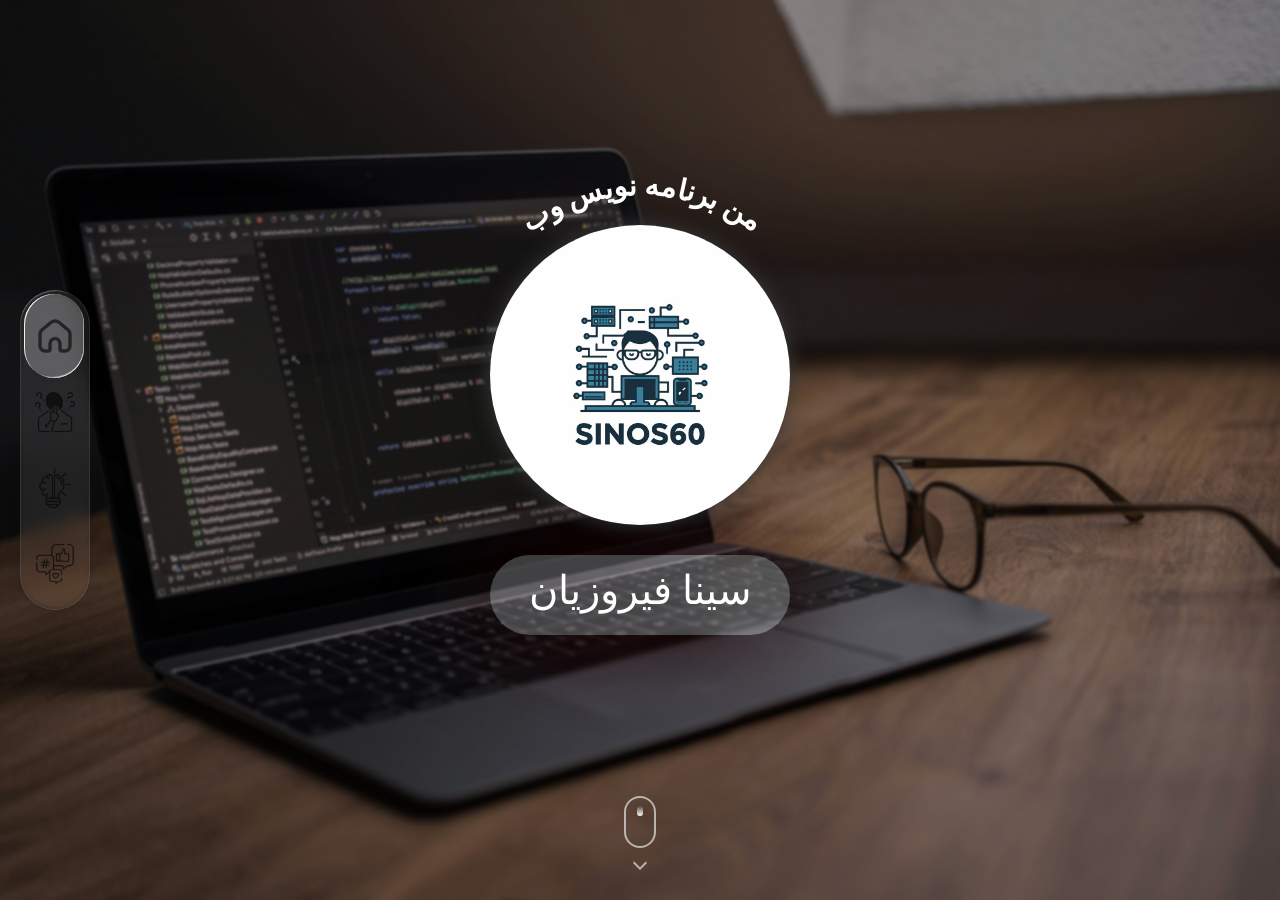
==== full/index.html @ 24db86f6 "add landing page" ====
<!DOCTYPE html>
<html lang="en">

<head>
    <meta charset="UTF-8">
    <meta name="viewport" content="width=device-width, initial-scale=1.0">
    <title>سینا فیروزیان | رزومه</title>
    <meta name="description"
        content="رزومه رسمی سینا فیروزیان؛ معرفی سوابق کاری، مهارت‌ها، پروژه‌ها و راه‌های ارتباطی.">
    <link rel="icon" href="/img/Sinos60!(2).jpg" type="image/png">
    <link href="https://cdn.jsdelivr.net/npm/bootstrap@5.3.8/dist/css/bootstrap.min.css" rel="stylesheet"
        integrity="sha384-sRIl4kxILFvY47J16cr9ZwB07vP4J8+LH7qKQnuqkuIAvNWLzeN8tE5YBujZqJLB" crossorigin="anonymous">
    <link rel="stylesheet" href="https://fonts.cdnfonts.com/css/iranian-sans">
    <link rel="stylesheet" href="/css/navigations.css">
    <link rel="stylesheet" href="/css/stage-1.css">
    <link rel="stylesheet" href="/css/stage-2.css">
    <link rel="stylesheet" href="/css/stage-3.css">
    <link rel="stylesheet" href="/css/stage-4.css">
    <style>
        body {
            font-family: 'Iranian Sans';
            font-style: normal;
            font-weight: 800;
            src: local('Iranian Sans'), url('https://fonts.cdnfonts.com/s/19710/irsans.woff') format('woff');
        }


        .stage {
            position: fixed;
            inset: 0;
            opacity: 0;
            transform: scale(1.2);
            pointer-events: none;
            z-index: 0;
        }

        .stage.active {
            opacity: 1;
            transform: scale(1);
            pointer-events: auto;
        }

        .stage {
            will-change: opacity, transform;

            transition: opacity .4s ease-in-out, transform .6s ease-in-out;
        }

        .link-socials {
            color: rgb(0, 0, 0);
            text-decoration: none;
        }
    </style>
</head>

<body>
    <fieldset class="switcher">
        <label class="switcher__option">
            <input class="switcher__input" type="radio" name="theme" c-option="1" checked />
            <img class="icon-style" src="img/icon/home.png" alt="">
        </label>
        <label class="switcher__option">
            <input class="switcher__input" type="radio" name="theme" c-option="2" />
            <img class="icon-style" src="img/icon/aboutMeLogo.png" alt="">
        </label>
        <label class="switcher__option">
            <input class="switcher__input" type="radio" name="theme" c-option="3" />
            <img class="icon-style" src="img/icon/skill.png" alt="">
        </label>
        <label class="switcher__option">
            <input class="switcher__input" type="radio" name="theme" c-option="4" />
            <img class="icon-style" src="img/icon/social.png" alt="">
        </label>
    </fieldset>
    <!-- محتوای سکشن 1 -->
    <section class="stage stage-1 active header">
        <div class="head-glasses">
            <svg class="caption-svg" viewBox="0 0 350 200" preserveAspectRatio="xMidYMid meet">
                <path id="text-curve" d="M 0 160 A 160 160 0 0 1 300 160" fill="transparent" />
                <text font-size="25" fill="#333">
                    <textPath id="typing-text" href="#text-curve" startOffset="50%" text-anchor="middle">
                    </textPath>
                </text>
            </svg>
            <img src="img/Sinos60!.jpg" alt="" loading="lazy">
            <div class="caption">
                <div class="name glass-caption">
                    <h1>سینا فیروزیان</h1>
                </div>
            </div>
            <!-- دسکتاپ -->
            <div class="scroll-hint desktop">
                <div class="mouse">
                    <div class="wheel"></div>
                </div>
                <div class="arrow"></div>
            </div>

            <!-- موبایل -->
            <div class="scroll-hint mobile">
                <div class="scroll-hand"></div>
            </div>
        </div>
    </section>
    <!-- محتوای سکشن 2 -->
    <section id="about" class="stage stage-2 about">
        <video class="bg-video" loop muted playsinline>
            <source src="/img/stage-2/stage-2.webm" type="video/webm">
        </video>
        <div class="stage-2-content">
            <h3>پیام را بکشید و جابه‌جا کنید</h3>
            <div id="chatBody"></div>
        </div>
    </section>
    <!-- محتوای سکشن 3 -->
    <section id="stage-3" class="stage stage-3">
        <div class="layout">
            <!-- ستون چپ: مهارت‌ها -->
            <aside class="skills-area">
                <section class="skills">
                    <h3 class="mb-5  head-skill text-center">Qualifications</h3>
                    <div class="skill" data-percent="100">
                        <div class="skill-box">
                            <span class="skill-name">BootStrap</span>
                            <div class="fill"></div>
                        </div>
                    </div>
                    <div class="skill" data-percent="90">
                        <div class="skill-box">
                            <span class="skill-name">HTML</span>
                            <div class="fill"></div>
                        </div>
                    </div>
                    <div class="skill" data-percent="85">
                        <div class="skill-box">
                            <span class="skill-name">CSS</span>
                            <div class="fill"></div>
                        </div>
                    </div>
                    <div class="skill" data-percent="80">
                        <div class="skill-box">
                            <span class="skill-name">English</span>
                            <div class="fill"></div>
                        </div>
                    </div>
                    <div class="skill" data-percent="70">
                        <div class="skill-box">
                            <span class="skill-name">SQL</span>
                            <div class="fill"></div>
                        </div>
                    </div>
                    <div class="skill" data-percent="65">
                        <div class="skill-box">
                            <span class="skill-name">Django</span>
                            <div class="fill"></div>
                        </div>
                    </div>
                    <div class="skill" data-percent="55">
                        <div class="skill-box">
                            <span class="skill-name">Python</span>
                            <div class="fill"></div>
                        </div>
                    </div>
                    <div class="skill" data-percent="40">
                        <div class="skill-box">
                            <span class="skill-name">JavaScript</span>
                            <div class="fill"></div>
                        </div>
                    </div>
                    <div class="skill openmodal" data-percent="100" onclick="openModal()">
                        <div class="skill-box">
                            <span id="skill-name" class="skill-name pt-2">نمونه کار و مدارک</span>
                            <div id="fill" class="fill ProjectCertificate"></div>
                        </div>
                    </div>
                    <div class="modal">
                        <div class="modal-content">
                            <span class="close" onclick="closeModal()">×</span>
                            <h2>نمونه کارها</h2>
                            <hr>
                            <div class="projects">
                                <a href="https://sinafiruzian.github.io/Portfolio/Explore.html" target="_blank">
                                    <div class="project project-1">
                                    </div>
                                </a>
                                <a href="https://sinafiruzian.github.io/Portfolio/trackpage.html" target="_blank">
                                    <div class="project project-2">
                                    </div>
                                </a>
                                <a href="https://sinafiruzian.github.io/Portfolio/panel.html" target="_blank">
                                    <div class="project project-3">
                                    </div>
                                </a>
                            </div>
                            <hr>
                            <div class="cert-title">
                                <h2 class="text-center">مدارک
                                </h2>
                                <hr>
                            </div>
                            <div class="cert">چیزی یافت نشد!</div>
                        </div>
                    </div>
                </section>
            </aside>
            <!-- ستون راست: نمونه کار -->
            <main class="right">
                <h2>نمونه کارها</h2>
                <div class="projects">
                    <a href="https://sinafiruzian.github.io/Portfolio/Explore.html" target="_blank">
                        <div class="project project-1">
                        </div>
                    </a>
                    <a href="https://sinafiruzian.github.io/Portfolio/trackpage.html" target="_blank">
                        <div class="project project-2">
                        </div>
                    </a>
                    <a href="https://sinafiruzian.github.io/Portfolio/panel.html" target="_blank">
                        <div class="project project-3">
                        </div>
                    </a>
                </div>
                <hr>
                <div class="cert-title">
                    <h2 class="text-center">مدارک
                    </h2>
                    <hr>
                </div>
                <div class="cert">چیزی یافت نشد!</div>
            </main>
        </div>
    </section>
    <!-- محتوای سکشن 4 -->
    <section class="stage stage-4" style="overflow-y: auto;">
        <div class="main-wrapper">
            <div class="links-container text-center" id="socialBox">
                <h2>Find Me On 👇</h2>
                <div class="links">
                    <a class="link-socials" href="https://t.me/Sinos60" target="_blank">
                        <div class="link">
                            <div class="txt">@Sinos60</div>
                            <img src="/img/icon/social/telegram.png" alt="">
                        </div>
                    </a>
                    <a class="link-socials" href="https://www.instagram.com/sina._.firuzian/" target="_blank">
                        <div class="link">
                            <div class="txt">sina._.firuzian</div>
                            <img src="/img/icon/social/instagram.png" alt="">
                        </div>
                    </a>
                    <a class="link-socials" href="https://github.com/sinafiruzian" target="_blank">
                        <div class="link">
                            <div class="txt">GitHub</div>
                            <img src="/img/icon/social/github.png" alt="">
                        </div>
                    </a>
                    <a class="link-socials" href="tel:09018894512">
                        <div class="link">
                            <div class="txt">09018894512</div>
                            <img src="/img/icon/social/call.png" alt="">
                        </div>
                    </a>
                    <a class="link-socials" href="mailto:firuziansina@gmail.com">
                        <div class="link">
                            <div class="txt">firuziansina@gmail.com</div>
                            <img src="/img/icon/social/gmail.png" alt="">
                        </div>
                    </a>
                    <div class="link" id="toggleComments"
                        style="background: rgb(0, 0, 0); color: white; box-shadow: none;">
                        <div class="txt">بازخورد و نظرات</div>
                        <img src="/img/icon/social/chat.png" alt="">
                    </div>
                </div>
                <div class="footer">
                    © 2026 – Sinos60 | تمامی حقوق محفوظ است
                </div>
            </div>
            <!-- بخش وسط (نوشتن کامنت) -->
            <div class="comment-write" id="commentWrite" dir="rtl">
                <h5 class="mb-3">نظر خودتو بنویس</h5>
                <input type="text" id="name" class="mb-2" placeholder="نام شما">
                <input type="email" class="mb-2" id="email" name="email" placeholder="ایمیل شما">
                <textarea id="message" class="mb-2" rows="3" placeholder="نظر شما..."></textarea>
                <button id="sendComment" class="btn" type="submit"></button>
            </div>
            <!-- پنل نمایش کامنت‌ها -->
            <div class="comments-view" id="commentsView" dir="rtl">
                <h5 class="mb-3 text-center">نظرات کاربران</h5>
                <div class="comment-item">
                    <div class="comment-head">
                        <h6></h6>
                        <strong></strong>
                    </div>
                    <p>هنوز نظری ثبت نشده است.</p>
                </div>
            </div>
        </div>
    </section>
    <!-- api for comment -->
    <script>
        const API = "https://resume-comments-api.sina-fzn1400.workers.dev/";
        async function loadComments() {
            const res = await fetch(API);
            const data = await res.json();
            const container = document.getElementById("commentsView");

            // حذف کامنت‌های قبلی به جز عنوان
            container.querySelectorAll(".comment-item").forEach(e => e.remove());

            if (data.length === 0) {
                // اگر دیتابیس خالی است، پیام پیش‌فرض نشان داده شود
                const item = document.createElement("div");
                item.classList.add("comment-item");
                item.innerHTML = `
            <div class="comment-head">
                <h6></h6>
                <strong></strong>
            </div>
            <p>هنوز نظری ثبت نشده است.</p>
        `;
                container.appendChild(item);
                return;
            }

            data.forEach(c => {
                const item = document.createElement("div");
                item.classList.add("comment-item");
                item.innerHTML = `
            <div class="comment-head">
                <h6>${c.name}:</h6>
                <strong>${new Date(c.created_at).toLocaleDateString('fa-IR')}</strong>
            </div>
            <p>${c.message}</p>
        `;
                container.appendChild(item);
            });
        }
        document.getElementById("sendComment").addEventListener("click", async (e) => {
            e.preventDefault();
            const name = document.getElementById("name").value.trim();
            const email = document.getElementById("email").value.trim();
            const message = document.getElementById("message").value.trim();
            if (!name || !email || !message) return alert("لطفاً همه فیلدها را پر کنید.");
            try {
                const response = await fetch(API, {
                    method: "POST",
                    headers: { "Content-Type": "application/json" },
                    body: JSON.stringify({ name, email, message })
                });
                const result = await response.json();
                if (result.error) return alert("خطا: " + result.error);
                document.getElementById("name").value = "";
                document.getElementById("email").value = "";
                document.getElementById("message").value = "";

                loadComments();
            } catch (err) {
                alert("ارسال کامنت با خطا مواجه شد: " + err.message);
            }
        });
        loadComments();
    </script>
    <!-- open modal stage-3 just in *>450px(controling on Css) -->
    <script>
        function openModal() {
            const modal = document.querySelector('.modal');
            modal.style.display = 'block';
            setTimeout(() => modal.classList.add('active'), 10);
        }
        function closeModal() {
            const modal = document.querySelector('.modal');
            modal.classList.remove('active');
            setTimeout(() => modal.style.display = 'none', 500);
        }
    </script>
    <script src="/js/stage-4.js"></script>
    <script src="/js/stages-scroll.js"></script>
    <script src="/js/TypingEffect.js"></script>
    <script src="/js/stage-2.js"></script>
    <script src="https://cdn.jsdelivr.net/npm/bootstrap@5.3.8/dist/js/bootstrap.bundle.min.js"
        integrity="sha384-FKyoEForCGlyvwx9Hj09JcYn3nv7wiPVlz7YYwJrWVcXK/BmnVDxM+D2scQbITxI"
        crossorigin="anonymous"></script>
</body>

</html>
---- css/navigations.css ----
body {
       --c-glass: #bbbbbc;
       --c-light: #fff;
       --c-dark: #000;

       --c-content: #224;
       --c-action: #0052f5;

       --c-bg: #E8E8E9;

       --glass-reflex-dark: 1;
       --glass-reflex-light: 1;

       --saturation: 150%;

       font-optical-sizing: auto;
       background: var(--c-bg);
       color: var(--c-content);

       transition: background 400ms cubic-bezier(1, 0.0, 0.4, 1), color 400ms cubic-bezier(1, 0.0, 0.4, 1);

       overscroll-behavior: contain;
       /* جلوگیری از Pull-to-Refresh */
       touch-action: none;
       /* غیرفعال کردن رفتار پیش‌فرض تا خودمان کنترل کنیم */

   }

   .switcher {
       direction: ltr;
       position: fixed;
       z-index: 5;
       left: 50%;
       translate: -50%;
       display: flex;
       align-items: center;
       gap: 8px;
       height: 70px;
       box-sizing: border-box;
       padding: 8px 12px 10px;
       margin: 0 auto;
       border: none;
       border-radius: 99em;
       font-size: var(--fz);
       background-color: color-mix(in srgb, var(--c-glass) 12%, transparent);
       backdrop-filter: blur(8px) url(#switcher) saturate(var(--saturation));
       -webkit-backdrop-filter: blur(8px) saturate(var(--saturation));
       box-shadow:
           inset 0 0 0 1px color-mix(in srgb, var(--c-light) calc(var(--glass-reflex-light) * 10%), transparent),
           inset 1.8px 3px 0px -2px color-mix(in srgb, var(--c-light) calc(var(--glass-reflex-light) * 20%), transparent),
           inset -2px -2px 0px -2px color-mix(in srgb, var(--c-light) calc(var(--glass-reflex-light) * 0%), transparent),
           inset -3px -8px 1px -6px color-mix(in srgb, var(--c-light) calc(var(--glass-reflex-light) * 0%), transparent),
           inset -0.3px -1px 4px 0px color-mix(in srgb, var(--c-dark) calc(var(--glass-reflex-dark) * 12%), transparent),
           inset -1.5px 2.5px 0px -2px color-mix(in srgb, var(--c-dark) calc(var(--glass-reflex-dark) * 20%), transparent),
           inset 0px 3px 4px -2px color-mix(in srgb, var(--c-dark) calc(var(--glass-reflex-dark) * 20%), transparent),
           inset 2px -6.5px 1px -4px color-mix(in srgb, var(--c-dark) calc(var(--glass-reflex-dark) * 10%), transparent),
           0px 1px 5px 0px color-mix(in srgb, var(--c-dark) calc(var(--glass-reflex-dark) * 10%), transparent),
           0px 6px 16px 0px color-mix(in srgb, var(--c-dark) calc(var(--glass-reflex-dark) * 8%), transparent);
       transition:
           background-color 400ms cubic-bezier(1, 0.0, 0.4, 1),
           box-shadow 400ms cubic-bezier(1, 0.0, 0.4, 1);
   }

   .switcher__legend {
       position: absolute;
       width: 1px;
       height: 1px;
       margin: -1px;
       border: 0;
       padding: 0;
       white-space: nowrap;
       clip-path: inset(100%);
       clip: rect(0 0 0 0);
       overflow: hidden;
   }

   .switcher__input {
       clip: rect(0 0 0 0);
       clip-path: inset(100%);
       height: 1px;
       width: 1px;
       overflow: hidden;
       position: absolute;
       white-space: nowrap;
   }

   .switcher__icon {
       display: block;
       width: 100%;
       transition: scale 200ms cubic-bezier(0.5, 0, 0, 1);
   }

   .switcher__filter {
       position: absolute;
       width: 0;
       height: 0;
       z-index: -1;
   }

   .switcher__option {
       --c: var(--c-content);
       display: flex;
       justify-content: center;
       align-items: center;
       padding: 0 16px;
       width: 68px;
       height: 100%;
       box-sizing: border-box;
       border-radius: 99em;
       opacity: 1;
       transition: all 160ms;
   }

   .switcher__option:hover {
       --c: var(--c-action);
       cursor: pointer;
   }

   .switcher__option:hover .switcher__icon {
       scale: 1.2;
   }

   .switcher__option:has(input:checked) {
       --c: var(--c-content);
       cursor: auto;
   }

   .switcher__option:has(input:checked) .switcher__icon {
       scale: 1;
   }

   .switcher::after {
       content: '';
       position: absolute;
       left: 4px;
       top: 4px;
       display: block;
       width: 84px;
       height: calc(100% - 10px);
       border-radius: 99em;
       background-color: color-mix(in srgb, var(--c-glass) 36%, transparent);
       z-index: -1;
       box-shadow:
           inset 0 0 0 1px color-mix(in srgb, var(--c-light) calc(var(--glass-reflex-light) * 10%), transparent),
           inset 2px 1px 0px -1px color-mix(in srgb, var(--c-light) calc(var(--glass-reflex-light) * 90%), transparent),
           inset -1.5px -1px 0px -1px color-mix(in srgb, var(--c-light) calc(var(--glass-reflex-light) * 80%), transparent),
           inset -2px -6px 1px -5px color-mix(in srgb, var(--c-light) calc(var(--glass-reflex-light) * 60%), transparent),
           inset -1px 2px 3px -1px color-mix(in srgb, var(--c-dark) calc(var(--glass-reflex-dark) * 20%), transparent),
           inset 0px -4px 1px -2px color-mix(in srgb, var(--c-dark) calc(var(--glass-reflex-dark) * 10%), transparent),
           0px 3px 6px 0px color-mix(in srgb, var(--c-dark) calc(var(--glass-reflex-dark) * 8%), transparent);
   }

   .switcher:has(input[c-option="1"]:checked)::after {
       translate: 0 0;
       transform-origin: right;
       transition:
           background-color 400ms cubic-bezier(1, 0.0, 0.4, 1),
           box-shadow 400ms cubic-bezier(1, 0.0, 0.4, 1),
           translate 400ms cubic-bezier(1, 0.0, 0.4, 1);
       animation: scaleToggle 440ms ease;
   }

   .switcher:has(input[c-option="2"]:checked)::after {
       translate: 76px 0;
       transition:
           background-color 400ms cubic-bezier(1, 0.0, 0.4, 1),
           box-shadow 400ms cubic-bezier(1, 0.0, 0.4, 1),
           translate 400ms cubic-bezier(1, 0.0, 0.4, 1);
       animation: scaleToggle2 440ms ease;
   }

   .switcher[c-previous="1"]:has(input[c-option="2"]:checked)::after {
       transform-origin: left;
   }

   .switcher[c-previous="3"]:has(input[c-option="2"]:checked)::after {
       transform-origin: right;
   }

   .switcher:has(input[c-option="3"]:checked)::after {
       translate: 152px 0;
       transform-origin: left;
       transition:
           background-color 400ms cubic-bezier(1, 0.0, 0.4, 1),
           box-shadow 400ms cubic-bezier(1, 0.0, 0.4, 1),
           translate 400ms cubic-bezier(1, 0.0, 0.4, 1);
       animation: scaleToggle3 440ms ease;
   }

   .switcher:has(input[c-option="4"]:checked)::after {
       translate: 228px 0;
       /* یا عرض مناسب برای چهارمین گزینه */
       transform-origin: left;
       /* یا right بسته به طراحی */
       transition:
           background-color 400ms cubic-bezier(1, 0.0, 0.4, 1),
           box-shadow 400ms cubic-bezier(1, 0.0, 0.4, 1),
           translate 400ms cubic-bezier(1, 0.0, 0.4, 1);
       animation: scaleToggle4 440ms ease;
   }



   @keyframes scaleToggle {
       0% {
           scale: 1 1;
       }

       50% {
           scale: 1.1 1;
       }

       100% {
           scale: 1 1;
       }
   }

   @keyframes scaleToggle2 {
       0% {
           scale: 1 1;
       }

       50% {
           scale: 1.2 1;
       }

       100% {
           scale: 1 1;
       }
   }

   @keyframes scaleToggle3 {
       0% {
           scale: 1 1;
       }

       50% {
           scale: 1.1 1;
       }

       100% {
           scale: 1 1;
       }
   }

   @keyframes scaleToggle4 {
       0% {
           scale: 1 1;
       }

       50% {
           scale: 1.1 1;
       }

       100% {
           scale: 1 1;
       }
   }

   @media (max-width:450px) {
       .switcher {
           bottom: 10px;
       }
   }

   @media (min-width: 451px) {
       .switcher {
           flex-direction: column;
           width: 70px;
           height: auto;
           padding: 12px 8px;
           top: 50%;
           left: 20px;
           right: auto;
           translate: 0 -50%;
       }

       .switcher__option {
           width: 100%;
           height: 68px;
           padding: 16px 0;
       }

   }

   @media (min-width: 451px) {
       .switcher::after {
           right: 4px;
           top: 4px;
           width: calc(100% - 10px);
           height: 84px;
       }

       .switcher:has(input[c-option="1"]:checked)::after {
           translate: 0 0;
       }

       .switcher:has(input[c-option="2"]:checked)::after {
           translate: 0 76px;
       }

       .switcher:has(input[c-option="3"]:checked)::after {
           translate: 0 152px;
       }

       .switcher:has(input[c-option="4"]:checked)::after {
           translate: 0 228px;
       }
   }

   .icon-style {
       background-size: cover;
       width: 40px;
       opacity: 0.6;
   }
---- css/stage-1.css ----
.header {
      align-items: center;
      justify-content: center;
      width: 100%;
      height: 100dvh;
      background-repeat: no-repeat;
      background-size: cover;
      background-image: url("/img/stage-1/bg.jpg");
      /* background-image: url("/img/stage-1/stage-1.gif"); */
  }

  /* background-image: url("/img/BG/first-BG.jpg"); */

  .header::before {
      content: "";
      position: absolute;
      inset: 0;
      background: rgba(0, 0, 0, 0.39);
      backdrop-filter: blur(1px);
      -webkit-backdrop-filter: blur(1px);
      z-index: 0;
  }

  .head-glasses {
      display: flex;
      flex-direction: column;
      align-items: center;
      justify-content: center;
      width: 100%;
      height: 100%;
      position: relative;
      max-width: 400px;
      margin: auto;
  }

  .head-glasses img {
      background-size: contain;
      width: 300px;
      border-radius: 50%;
      box-shadow: 0 0 20px rgb(58, 58, 58);
      z-index: 5;
      height: auto;
      display: block;
      pointer-events: none;
  }

  .glass-caption {
      background: rgba(255, 255, 255, 0.233);
      border-radius: 5rem;
  }


  .caption,
  .head-glasses img {
      animation: namemove 2.5s cubic-bezier(0.4, 0, 0.6, 1) infinite;

  }

  @keyframes namemove {
      0% {
          transform: translateY(0);
      }

      50% {
          transform: translateY(12px);
      }

      100% {
          transform: translateY(0);
      }
  }



  .head-glasses .caption {
      height: 150px;
  }

  .caption .name {
      color: #ffffff;
      justify-self: center;
      width: 300px;
      margin-top: 10%;
      text-align: center;
      align-content: center;
      font-size: 35px;
      height: 80px;
      font-family: sans-serif, Tahoma, ;
      box-shadow: 0 0px 100px rgb(31, 0, 0);
  }



  /* SVG روی تصویر */
  .caption-svg {
      position: absolute;
      top: -204px;
      left: 30px;
      width: 100%;
      height: 100%;
      pointer-events: none;
      /* کلیک‌ها از تصویر عبور کنند */
  }

  #typing-text {
      fill: #ffffff !important
  }

  @media (max-width:450px) {


      .header::before {
          content: "";
          position: absolute;
          inset: 0;
          background: rgba(0, 0, 0, 0);
          backdrop-filter: blur(2px);
          -webkit-backdrop-filter: blur(2px);
          z-index: 0;
      }

      .head-glasses img {
          width: 200px;
      }

      .caption .name {
          width: 250px;
          height: 60px;
          font-size: 28px;
      }

      .typing-container {
          margin-top: 100px;
          font-family: monospace;
          font-size: 18px;
          scale: 1.2;
      }

      .head-glasses svg {
          top: -150px;
      }
  }

  .scroll-hint {
      position: absolute;
      bottom: 32px;
      left: 50%;
      transform: translateX(-50%);
      display: flex;
      flex-direction: column;
      align-items: center;
      gap: 10px;
      z-index: 100;
  }

  /* نسخه دسکتاپ و موبایل */


  @media (max-width: 650px) {
      .desktop {
          display: none !important;
      }

      .mobile {
          display: flex !important;
      }

      .scroll-hand {
          width: 20px;
          height: 20px;
      }

      /* Finger */
      /* .scroll-hand {
          width: 5px;
          height: 30px;
          background: #000;
          border-radius: 10px;
          position: relative;
          bottom: 60px;
          left: 50%;
          transform: translateX(-50%);
          animation: swipe 2s ease-in-out infinite;
      } */

  }

  @media (min-width:651px) {
      .desktop {
          display: flex;
      }

      .mobile {
          display: none;
      }
  }

  /* Mouse + Wheel */
  .mouse {
      width: 32px;
      height: 52px;
      border-radius: 20px;
      border: 2px solid rgba(255, 255, 255, 0.6);
  }

  .wheel {
      width: 6px;
      height: 10px;
      background: linear-gradient(180deg, #ffffff0c, #ffffff);
      border-radius: 4px;
      position: absolute;
      top: 10px;
      left: 50%;
      transform: translateX(-50%);
      animation: wheelMove 1.6s ease-in-out infinite;
  }

  /* Arrow */
  .arrow {
      width: 10px;
      height: 10px;
      border-right: 2px solid rgba(255, 255, 255, 0.6);
      border-bottom: 2px solid rgba(255, 255, 255, 0.6);
      transform: rotate(45deg);
      animation: arrowMove 1.6s infinite;
  }

  /* Keyframes */
  @keyframes wheelMove {
      0% {
          opacity: 1;
          transform: translate(-50%, 0);
      }

      70% {
          opacity: 0;
          transform: translate(-50%, 18px);
      }

      100% {
          opacity: 0;
      }
  }

  @keyframes arrowMove {

      0%,
      100% {
          opacity: 0.4;
          transform: rotate(45deg) translate(0, 0);
      }

      50% {
          opacity: 1;
          transform: rotate(45deg) translate(6px, 6px);
      }
  }
---- css/stage-2.css ----
#about h3 {
     pointer-events: none;
 }

 @media (max-width: 650px) {

     #about h3 {
         display: none;
     }
 }

 @media (min-width:651px) {

     #about h3 {
         position: absolute;
         top: 50%;
         transform: translateY(-50%);
         display: flex;
         justify-self: center;
         animation: notif 3s ease infinite;
     }

     @keyframes notif {
         0% {
             opacity: 0.1;
         }

         50% {
             opacity: .6;
         }

         100% {
             opacity: 0.1;
         }
     }

     #chatBody {
         width: 100%;
         height: 50vh;
     }

     .stage-2 .stage-2-content {
         backdrop-filter: blur(2px);
         -webkit-backdrop-filter: blur(2px);
     }

 }

 #about {
     color: #fff;
     background-repeat: no-repeat;
     font-size: 25px;
     direction: rtl;
     background-size: cover;
     width: 100%;
     height: 100vh;
     align-items: center;
     justify-content: center;
 }


 #about::before {
     will-change: backdrop-filter;
 }

 @media (min-width: 1370px) {
     #about {
         font-size: 55px;

     }
 }

 @media (max-width: 768px) {
     #about::before {
         backdrop-filter: none;
         -webkit-backdrop-filter: none;
     }
 }

 #chatBody {
     width: 100%;
     height: 100vh;

 }

 .draggable {
     padding: 10px 14px 30px 14px;
     border-radius: 30px;
     border-bottom-right-radius: 4px;
     max-width: 35%;
     height: auto;
     align-self: flex-start;
     font-family: "Iranian Sans";
     line-height: 1.5;
     position: relative;
     word-wrap: break-word;
     font-size: 17px;
     background-color: rgba(253, 243, 229, 0.473);
     color: #1f1300;
     box-shadow: 0 10px 25px rgba(0, 0, 0, 0.445);
     backdrop-filter: blur(7.4px);
     -webkit-backdrop-filter: blur(7.4px);
     border: 2px solid rgba(0, 0, 0, 0.24);
     color: #000000;
     position: absolute;
     cursor: grab;
     transition: all 0.4s ease-out;
     opacity: 0;
     transform: translateY(20px) scale(0.8);
     user-select: none;
     -webkit-user-select: none;
     -moz-user-select: none;
     -ms-user-select: none;
     z-index: 10;
 }

 .draggable:active {
     cursor: grabbing;
 }

 .meta {
     direction: ltr;
     position: absolute;
     bottom: 4px;
     right: 15px;
     display: flex;
     align-items: center;
     gap: 4px;
     font-size: 15px;
     color: #ffffffc0;
     user-select: none;
 }

 @media (max-width: 768px) {
     #chatBody {
         display: flex;
         flex-direction: column;
         gap: 0px;
         margin-right: -15px;

     }

     .mobile-message {
         margin-top: 5px;
         position: relative !important;
         max-width: 100%;
         align-self: flex-start;
         align-items: flex-start
     }
 }


 @media (max-width: 450px) {
     .mobile-message {
         margin-top: -25px;
         margin-bottom: 20px;
         position: relative !important;
         max-width: 102%;
         align-self: flex-start;
         font-size: 60%;
     }
 }

 .ticks {
     letter-spacing: -6px;
     font-weight: bold;
     color: #9e9e9e;
 }

 .ticks.sent {
     color: #9e9e9e;
 }

 .ticks.delivered {
     color: #9e9e9e;
 }

 .ticks.seen {
     color: #34b7f1;
 }

 .draggable {
     will-change: transform, left, top;
 }

 .stage-2 {
     position: relative;
     overflow: hidden;
 }

 .bg-video {
     position: absolute;
     inset: 0;
     width: 100%;
     height: 100%;
     object-fit: cover;
     z-index: 0;
 }

 @media (max-width: 768px) {
     .bg-video {
         object-position: 40% center; 
     }
 }

 .stage-2-content {
     position: relative;
     z-index: 1;
     height: 100%;
     padding: 24px;
     color: #fff;
 }
---- css/stage-3.css ----
#stage-3 {
        font-size: 32px;
        /* background-size: cover; */
        color: #fff;
        font-size: 25px;
        direction: rtl;
        background-image: url("/img/stage-3/stage-3.jpg");
        background-repeat: no-repeat;
        /* background-size: cover; */
    }

    #stage-3::after {
        content: '';
        position: absolute;
        top: 0;
        left: 0;
        width: 100%;
        height: 100%;
        background: linear-gradient(rgba(0, 0, 0, 0.329), rgba(0, 0, 0, 0));
        pointer-events: none;
        backdrop-filter: blur(3px);
        -webkit-backdrop-filter: blur(3px);
        z-index: -1;
    }


    .skills {
        display: flex;
        flex-direction: column;
        justify-items: center;
        justify-content: center;
        margin-right: 60px;
    }

    .skill {
        margin-bottom: 8%;
    }

    .skill-box {
        position: relative;
        width: 70px;
        height: 45px;
        max-width: 100%;
        background: #00000027;
        border-radius: 2rem;
        box-shadow: inset 0 0 10px black;
        overflow: hidden;
        transform: translateX(-120px);
        opacity: 0;
        transition:
            transform 0.6s ease,
            opacity 0.6s ease,
            width 0.6s ease;
        margin-bottom: -15px;
    }

    .skill-name {
        position: absolute;
        left: 0;
        z-index: 2;
        color: #00000096;
        font-size: 20px;
        font-weight: 600;
        padding-left: 12px;
        line-height: 28px;
        white-space: nowrap;
    }

    .fill {
        position: absolute;
        left: 0;
        top: 0;
        height: 100%;
        width: 0;
        background: linear-gradient(90deg, #fd3b21, #ff9900);
        transition: width 1s ease;
        z-index: 1;
        border-radius: 2rem;
    }

    .right {
        padding: 60px;
        color: #0e0e0e;
    }


    .layout {
        display: grid;
        grid-template-columns: auto 1fr;
    }

    .skills-area {
        width: 35rem;
        padding: 85px 0 60px 40px;
        background: #ffffff11;
        display: flex;
        flex-direction: column;
        justify-content: center;
        align-self: center;
        border-radius: 2rem;
        height: 95vh;
        box-shadow: 0 0 10px rgba(0, 0, 0, 0.521), inset 0 0 20px rgba(255, 224, 224, 0.466);
        margin: 3% 5%;
        border: 1px solid rgba(0, 0, 0, 0.096);
    }

    .openmodal {
        display: none;
    }

    .modal {
        position: fixed;
        z-index: 9999;
        inset: 0;
        width: 100%;
        height: 100%;
        opacity: 0;
        transition: all .6s ease;
    }

    .modal.active {
        opacity: 1;
    }

    .modal-content {
        background: #fff;
        background: linear-gradient(10deg, #ff8a2b, #ffffffa2);
        width: 100%;
        height: 100%;
        padding: 40px;
        position: relative;
    }

    .modal-content h2 {
        width: 130px;
        padding: 2%;
        font-size: 20px;
        font-weight: 600;
        margin-bottom: 5%;
        border-radius: 2rem;
        box-shadow: inset 0 0px 5px;
    }

    .right h2 {
        width: 180px;
        padding: 1%;
        font-weight: 600;
        font-size: 25px;
        margin-bottom: -2%;
        border-radius: 2rem;
        text-align: center;
        box-shadow: inset 0 0px 5px;
    }

    .modal-content hr:first-of-type {
        width: 50%;
        margin: 0;
    }

    .close {
        position: absolute;
        top: 0px;
        left: 20px;
        font-size: 40px;
        cursor: pointer;
    }

    .projects {
        display: flex;
        justify-items: center;
        align-items: center;
        gap: 50px;
        margin-bottom: 8%;
        margin-top: 8%;
    }

    .project {
        background: rgb(20, 20, 20);
        background-image: url("/img/stage-3/deep-stage-3.jpg");
        background-size: cover;
        border-radius: 2rem;
        height: 10rem;
        width: 10rem;
        box-shadow: 10px 8px 20px 0px rgba(0, 0, 0, 0.397), inset 0px 0px 10px rgba(255, 245, 245, 0.459);
        transition: transform .6s ease;
        display: flex;
        align-content: center;
        flex-direction: column-reverse;
        flex-wrap: nowrap;
    }

    .project-name {
        background: #22222281;
        box-shadow: inset 0 0 20px rgba(255, 255, 255, 0.075);
        display: flex;
        border-radius: 0 0 2rem 2rem;
        align-content: center;
        flex-wrap: wrap;
        flex-direction: column;
        padding: 5%;
        pointer-events: none;
        color: white;

    }

    .cert-title h2 {
        width: 100px;
        font-weight: 600;
        margin-bottom: 5%;
        text-align: center;
        overflow: hidden;
        border-radius: 2rem;
        box-shadow: inset 0 0px 5px;
    }

    .cert-title hr {
        width: 50%;
    }

    .cert {
        opacity: .7;
    }

    @media (hover: hover) {


        .project:hover {
            transform: scale(1.2);
            animation: rotate .6s ease-in-out infinite alternate;
        }

        @keyframes rotate {
            0% {
                transform: scale(1.2) rotate(5deg);
            }

            100% {
                transform: scale(1.2) rotate(-5deg);
            }
        }
    }


    .project-1 {
        background: url("/img/stage-3/Explore.png");
        background-size: cover;
    }

    .project-2 {
        background: url("/img/stage-3/nusic-pg.png");
        background-size: cover;
    }

    .project-3 {
        background: url("/img/stage-3/panel.png");
        background-size: cover;
        box-shadow: 10px 8px 20px 0px rgba(0, 0, 0, 0.315), inset 0px 0px 10px rgb(0, 0, 0);
    }

    .head-skill {
        position: relative;
        font-size: 30px;
        font-weight: 600;
        background: rgba(255, 255, 255, 0.116);
        color: #0e0e0e;
        border-radius: 2rem;
        padding: 2%;
        box-shadow: inset 0 0 10px rgba(0, 0, 0, 0.555);
    }

    @media (max-width: 900px) {
        .openmodal {
            display: block;
        }

        .right {
            display: none;
        }

        .skills {
            display: flex;
            flex-direction: column;
            justify-items: center;
            margin-right: 20px;
            margin-top: -30%;
        }

        .fill {
            box-shadow: none;
        }

        .ProjectCertificate {
            background: linear-gradient(90deg, #ff1e00, rgb(253, 135, 0), #ff1e00);
        }

        .skill-box {
            box-shadow: none;
        }

        .layout {
            grid-template-columns: 1fr;
        }

        .left {
            border-bottom: 1px solid #222;
        }

        .skills-area {
            width: 100%;
            max-width: 400px;
            padding: 0;
            display: flex;
            flex-direction: column;
            justify-content: center;
            align-self: center;
            border-radius: 0;
            height: 100vh;
            box-shadow: inset 0 0 0 rgba(255, 224, 224, 0);
            margin: 0;
            backdrop-filter: blur(0px);
            -webkit-backdrop-filter: blur(0px);
            background: rgba(255, 0, 0, 0);
            border: none;
        }

        .skill {
            margin-left: 10%;
        }

        .head-skill {
            position: absolute;
            top: 70px;
            font-size: 30px;
            width: 90%;
            font-weight: 600;
            background: rgba(255, 255, 255, 0.116);
            border-radius: 2rem;
            padding: 2%;
            box-shadow: inset 0 0 10px rgba(0, 0, 0, 0.555);
        }

        #skill-name {
            text-align: center;
            justify-self: anchor-center;
        }

        #stage-3::after {
            content: none;
        }

        .projects {
            display: flex;
            justify-items: center;
            margin: 8% auto;
            flex-wrap: wrap;
            gap: 20px;
        }

        .project {
            box-sizing: border-box;
            height: 8rem;
            width: 8rem;
        }

    }

    @media (max-height: 745px) {
        .skills {
            margin-top: 10px;
        }

        .skill {
            margin-top: -10px;
            margin-right: 20px;
        }

    }
---- css/stage-4.css ----
.stage-4 {
    background: linear-gradient(-90deg, #ff7300d7, #ffffff);
}

.links .link {
    display: flex;
    justify-content: space-between;
    align-items: center;
    background: #f0f0f0;
    padding: 12px 18px;
    border-radius: 2rem;
    margin-bottom: 15px;
    transition: all .4s ease;
    cursor: pointer;
    overflow: hidden;
    background: rgba(255, 255, 255, 0.09);
    box-shadow: 0 4px 10px rgba(0, 0, 0, 0.288), inset 0 0 20px 0 rgba(255, 255, 255, 0.548);
    border: 1px solid rgba(255, 255, 255, 0.3);
}

@media(hover:hover) {
    .links .link:hover {
        box-shadow: 3px 8px 10px;
        font-size: 25px;
        background: rgba(255, 255, 255, 0.384);
        transform: translateX(-20px) scale(1.1);
    }
}


.link img {
    width: 50px;
    height: auto;
}

.footer {
    margin-top: 25px;
    font-size: 13px;
    opacity: 0.7;
    justify-content: space-between;
}

.main-wrapper {
    position: relative;
    width: 100%;
    height: 100vh;
}

/* ===================== */
/* سوشال - حالت اولیه وسط */
/* ===================== */

.links-container {
    position: absolute;
    top: 50%;
    left: 50%;
    transform: translate(-50%, -50%);
    width: 350px;
    padding: 30px 20px;
    border-radius: 3rem;
    transition: .6s cubic-bezier(.77, 0, .18, 1);
    box-shadow: 0 0 10px rgba(0, 0, 0, 0.233), inset 0 0 20px rgba(255, 255, 255, 0.384);
    background: rgba(255, 255, 255, 0.09);
    border: 1px solid rgba(255, 255, 255, 0.3);
}

/* وقتی فعال شد → بره راست */
.links-container.shift {
    transform: translate(200px, -50%);
}

/* ===================== */
/* نمایش کامنت (چپ) */
/* ===================== */

.comments-view {
    position: absolute;
    top: 60%;
    left: 50%;
    transform: translate(-500px, -50%) scale(0.8);
    width: 300px;
    height: 70vh;
    padding: 20px;
    opacity: 0;
    transition: .6s ease;
    pointer-events: none;
    /* border-radius: 2rem; */
    background: rgba(255, 255, 255, 0);
    overflow-y: auto;
    scrollbar-width: none;
    /* Firefox */
    -ms-overflow-style: none;
    /* IE 10+ */
    pointer-events: none;
    cursor: grab;
    user-select: none;
}

.comments-view h5 {
    border-bottom: 1px solid;
    border-radius: .6rem;
    margin-bottom: 5%;
    padding-bottom: 5%;
    width: 70%;
    justify-self: center;
    font-weight: 600;
    box-shadow: 0 10px 5px rgba(0, 0, 0, 0.486);
}

.comments-view::-webkit-scrollbar {
    width: 0;
    /* Chrome, Safari, Opera */
    height: 0;
}

.comments-view.active {
    opacity: 1;
    transform: translate(-500px, -50%) scale(1);
    pointer-events: all;
}

/* ===================== */
/* نوشتن کامنت (وسط) */
/* ===================== */

.comment-write {
    position: absolute;
    top: 50%;
    left: 50%;
    transform: translate(-50%, -50%) scale(0.8);
    width: 320px;
    padding: 20px;
    opacity: 0;
    transition: .6s ease;
    pointer-events: none;
    border-radius: 2rem;
    background: rgba(255, 255, 255, 0.09);
    backdrop-filter: blur(6px);
    border: 1px solid rgba(255, 255, 255, 0.3);
    box-shadow: 0 0 10px rgba(0, 0, 0, 0.61), inset 0 0 20px rgba(255, 255, 255, 0.144);
}

.comment-write input {
    border: 1px solid rgba(0, 0, 0, 0.274);
    border-radius: 1rem;
    padding: 2%;
    background: rgba(255, 255, 255, 0.212);
    outline: none;
    /* box-shadow: 0 0 10px rgba(0, 0, 0, 0.13); */
}

.comment-write textarea {
    width: 100%;
    resize: none;
    border: 1px solid rgba(0, 0, 0, 0.274);
    border-radius: 1rem;
    padding: 2%;
    background: rgba(255, 255, 255, 0.212);
    outline: none;
    box-shadow: 0 0 10px rgba(0, 0, 0, 0.13);
}

.comment-write.active {
    opacity: 1;
    transform: translate(-50%, -50%) scale(1);
    pointer-events: all;
}

.comment-item {
    background: rgba(255, 255, 255, 0.253);
    padding: 10px;
    border-radius: 2rem;
    margin-bottom: 10px;
    font-size: 14px;
    pointer-events: none;
    user-select: none;
    box-shadow: 0 0px 10px rgba(0, 0, 0, 0.699);
    border: 1px solid rgba(255, 255, 255, 0.3);
}

.comment-head {
    display: flex;
    background: rgba(255, 255, 255, 0.178);
    padding: 2% 5% 0 5%;
    border-radius: 2rem;
    border: 1px solid #00000042;
    padding-right: 5%;
    width: 100%;
    justify-content: space-between;
    font-weight: 600;
}

.comment-item p {
    margin-top: 5%;
}

.btn {
    position: absolute;
    left: 20px;
    bottom: 40px;
    border: none;
    border-radius: 1rem;
    padding: 2%;
    background-image: url("/img/icon/send.png");
    background-size: 30px;
    background-repeat: no-repeat;
    width: 40px;
    height: 40px;
    rotate: 180deg;
    outline: none;
    transition: transform .6s ease;
}

.btn:hover {
    transform: rotate(30deg);
}

@media (max-width: 768px) {
    .links .link:hover {
        box-shadow: 0 0 10px gray;
        font-size: 22px;
        background: rgba(255, 255, 255, 0.384);
        transform: translateX(0px);
    }

    .main-wrapper {
        display: flex;
        flex-direction: column;
        align-items: center;
        justify-content: center;
        align-content: center;
        /* padding-top: 20px; */
        gap: 20px;
        height: 100vh;
        overflow-y: auto;
    }

    /* حذف absolute و transform */
    .links-container,
    .comments-view,
    .comment-write {
        position: relative;
        top: auto;
        left: auto;
        transform: none !important;
        width: 90%;
        max-width: 400px;
        margin: 0 auto;
        transition: all 1s ease;
    }

    .txt {
        transition: all 1s ease;
    }

    .comments-view {
        margin-bottom: 50%;
    }


    .links-container {
        margin-top: 60%;
    }

    /* حالت اولیه مخفی - height 0 و opacity 0 */
    .comments-view,
    .comment-write {
        height: 0;
        opacity: 0;
        overflow: hidden;
    }

    /* وقتی فعال شدن */
    .comments-view.active,
    .comment-write.active {
        height: auto;
        /* اجازه بده طبیعی باز بشه */
        opacity: 1;
        overflow: visible;
    }

    /* سوشال همیشه بالا */
    .links-container.shift {
        /* order: ; */
        /* بالاترین بخش */
        transition: all 1s ease;
    }

}
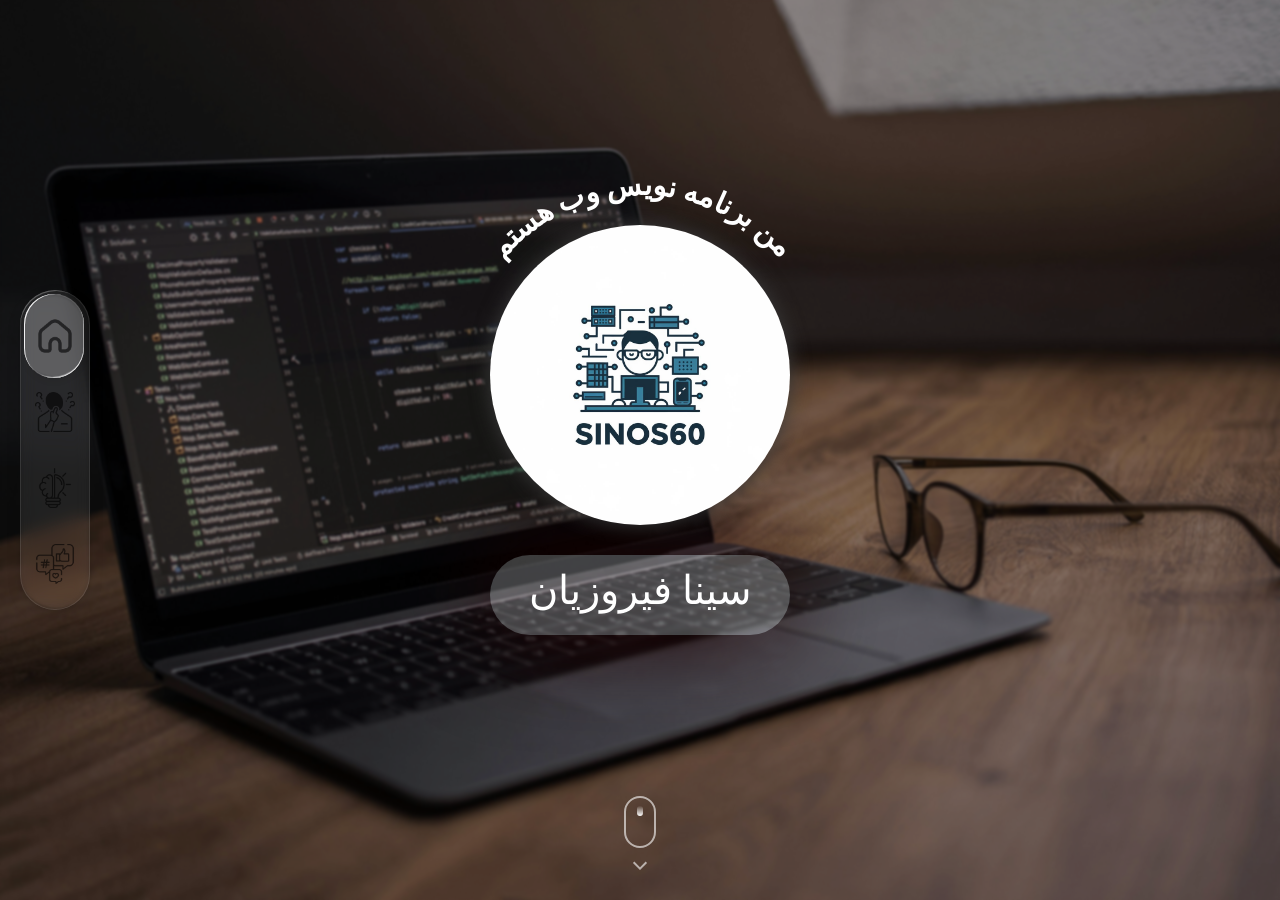
==== commit 01c32b32: "fix img address" ====
--- a/full/index.html
+++ b/full/index.html
@@ -11,11 +11,11 @@
     <link href="https://cdn.jsdelivr.net/npm/bootstrap@5.3.8/dist/css/bootstrap.min.css" rel="stylesheet"
         integrity="sha384-sRIl4kxILFvY47J16cr9ZwB07vP4J8+LH7qKQnuqkuIAvNWLzeN8tE5YBujZqJLB" crossorigin="anonymous">
     <link rel="stylesheet" href="https://fonts.cdnfonts.com/css/iranian-sans">
-    <link rel="stylesheet" href="/css/navigations.css">
-    <link rel="stylesheet" href="/css/stage-1.css">
-    <link rel="stylesheet" href="/css/stage-2.css">
-    <link rel="stylesheet" href="/css/stage-3.css">
-    <link rel="stylesheet" href="/css/stage-4.css">
+    <link rel="stylesheet" href="css/navigations.css">
+    <link rel="stylesheet" href="css/stage-1.css">
+    <link rel="stylesheet" href="css/stage-2.css">
+    <link rel="stylesheet" href="css/stage-3.css">
+    <link rel="stylesheet" href="css/stage-4.css">
     <style>
         body {
             font-family: 'Iranian Sans';
@@ -105,7 +105,7 @@
     <!-- محتوای سکشن 2 -->
     <section id="about" class="stage stage-2 about">
         <video class="bg-video" loop muted playsinline>
-            <source src="/img/stage-2/stage-2.webm" type="video/webm">
+            <source src="img/stage-2/stage-2.webm" type="video/webm">
         </video>
         <div class="stage-2-content">
             <h3>پیام را بکشید و جابه‌جا کنید</h3>
@@ -239,37 +239,37 @@
                     <a class="link-socials" href="https://t.me/Sinos60" target="_blank">
                         <div class="link">
                             <div class="txt">@Sinos60</div>
-                            <img src="/img/icon/social/telegram.png" alt="">
+                            <img src="img/icon/social/telegram.png" alt="">
                         </div>
                     </a>
                     <a class="link-socials" href="https://www.instagram.com/sina._.firuzian/" target="_blank">
                         <div class="link">
                             <div class="txt">sina._.firuzian</div>
-                            <img src="/img/icon/social/instagram.png" alt="">
+                            <img src="img/icon/social/instagram.png" alt="">
                         </div>
                     </a>
                     <a class="link-socials" href="https://github.com/sinafiruzian" target="_blank">
                         <div class="link">
                             <div class="txt">GitHub</div>
-                            <img src="/img/icon/social/github.png" alt="">
+                            <img src="img/icon/social/github.png" alt="">
                         </div>
                     </a>
                     <a class="link-socials" href="tel:09018894512">
                         <div class="link">
                             <div class="txt">09018894512</div>
-                            <img src="/img/icon/social/call.png" alt="">
+                            <img src="img/icon/social/call.png" alt="">
                         </div>
                     </a>
                     <a class="link-socials" href="mailto:firuziansina@gmail.com">
                         <div class="link">
                             <div class="txt">firuziansina@gmail.com</div>
-                            <img src="/img/icon/social/gmail.png" alt="">
+                            <img src="img/icon/social/gmail.png" alt="">
                         </div>
                     </a>
                     <div class="link" id="toggleComments"
                         style="background: rgb(0, 0, 0); color: white; box-shadow: none;">
                         <div class="txt">بازخورد و نظرات</div>
-                        <img src="/img/icon/social/chat.png" alt="">
+                        <img src="img/icon/social/chat.png" alt="">
                     </div>
                 </div>
                 <div class="footer">
@@ -374,10 +374,10 @@
             setTimeout(() => modal.style.display = 'none', 500);
         }
     </script>
-    <script src="/js/stage-4.js"></script>
-    <script src="/js/stages-scroll.js"></script>
-    <script src="/js/TypingEffect.js"></script>
-    <script src="/js/stage-2.js"></script>
+    <script src="js/stage-4.js"></script>
+    <script src="js/stages-scroll.js"></script>
+    <script src="js/TypingEffect.js"></script>
+    <script src="js/stage-2.js"></script>
     <script src="https://cdn.jsdelivr.net/npm/bootstrap@5.3.8/dist/js/bootstrap.bundle.min.js"
         integrity="sha384-FKyoEForCGlyvwx9Hj09JcYn3nv7wiPVlz7YYwJrWVcXK/BmnVDxM+D2scQbITxI"
         crossorigin="anonymous"></script>
--- a/full/css/navigations.css
+++ b/full/css/navigations.css
@@ -0,0 +1,315 @@
+   body {
+       --c-glass: #bbbbbc;
+       --c-light: #fff;
+       --c-dark: #000;
+
+       --c-content: #224;
+       --c-action: #0052f5;
+
+       --c-bg: #E8E8E9;
+
+       --glass-reflex-dark: 1;
+       --glass-reflex-light: 1;
+
+       --saturation: 150%;
+
+       font-optical-sizing: auto;
+       background: var(--c-bg);
+       color: var(--c-content);
+
+       transition: background 400ms cubic-bezier(1, 0.0, 0.4, 1), color 400ms cubic-bezier(1, 0.0, 0.4, 1);
+
+       overscroll-behavior: contain;
+       /* جلوگیری از Pull-to-Refresh */
+       touch-action: none;
+       /* غیرفعال کردن رفتار پیش‌فرض تا خودمان کنترل کنیم */
+
+   }
+
+   .switcher {
+       direction: ltr;
+       position: fixed;
+       z-index: 5;
+       left: 50%;
+       translate: -50%;
+       display: flex;
+       align-items: center;
+       gap: 8px;
+       height: 70px;
+       box-sizing: border-box;
+       padding: 8px 12px 10px;
+       margin: 0 auto;
+       border: none;
+       border-radius: 99em;
+       font-size: var(--fz);
+       background-color: color-mix(in srgb, var(--c-glass) 12%, transparent);
+       backdrop-filter: blur(8px) url(#switcher) saturate(var(--saturation));
+       -webkit-backdrop-filter: blur(8px) saturate(var(--saturation));
+       box-shadow:
+           inset 0 0 0 1px color-mix(in srgb, var(--c-light) calc(var(--glass-reflex-light) * 10%), transparent),
+           inset 1.8px 3px 0px -2px color-mix(in srgb, var(--c-light) calc(var(--glass-reflex-light) * 20%), transparent),
+           inset -2px -2px 0px -2px color-mix(in srgb, var(--c-light) calc(var(--glass-reflex-light) * 0%), transparent),
+           inset -3px -8px 1px -6px color-mix(in srgb, var(--c-light) calc(var(--glass-reflex-light) * 0%), transparent),
+           inset -0.3px -1px 4px 0px color-mix(in srgb, var(--c-dark) calc(var(--glass-reflex-dark) * 12%), transparent),
+           inset -1.5px 2.5px 0px -2px color-mix(in srgb, var(--c-dark) calc(var(--glass-reflex-dark) * 20%), transparent),
+           inset 0px 3px 4px -2px color-mix(in srgb, var(--c-dark) calc(var(--glass-reflex-dark) * 20%), transparent),
+           inset 2px -6.5px 1px -4px color-mix(in srgb, var(--c-dark) calc(var(--glass-reflex-dark) * 10%), transparent),
+           0px 1px 5px 0px color-mix(in srgb, var(--c-dark) calc(var(--glass-reflex-dark) * 10%), transparent),
+           0px 6px 16px 0px color-mix(in srgb, var(--c-dark) calc(var(--glass-reflex-dark) * 8%), transparent);
+       transition:
+           background-color 400ms cubic-bezier(1, 0.0, 0.4, 1),
+           box-shadow 400ms cubic-bezier(1, 0.0, 0.4, 1);
+   }
+
+   .switcher__legend {
+       position: absolute;
+       width: 1px;
+       height: 1px;
+       margin: -1px;
+       border: 0;
+       padding: 0;
+       white-space: nowrap;
+       clip-path: inset(100%);
+       clip: rect(0 0 0 0);
+       overflow: hidden;
+   }
+
+   .switcher__input {
+       clip: rect(0 0 0 0);
+       clip-path: inset(100%);
+       height: 1px;
+       width: 1px;
+       overflow: hidden;
+       position: absolute;
+       white-space: nowrap;
+   }
+
+   .switcher__icon {
+       display: block;
+       width: 100%;
+       transition: scale 200ms cubic-bezier(0.5, 0, 0, 1);
+   }
+
+   .switcher__filter {
+       position: absolute;
+       width: 0;
+       height: 0;
+       z-index: -1;
+   }
+
+   .switcher__option {
+       --c: var(--c-content);
+       display: flex;
+       justify-content: center;
+       align-items: center;
+       padding: 0 16px;
+       width: 68px;
+       height: 100%;
+       box-sizing: border-box;
+       border-radius: 99em;
+       opacity: 1;
+       transition: all 160ms;
+   }
+
+   .switcher__option:hover {
+       --c: var(--c-action);
+       cursor: pointer;
+   }
+
+   .switcher__option:hover .switcher__icon {
+       scale: 1.2;
+   }
+
+   .switcher__option:has(input:checked) {
+       --c: var(--c-content);
+       cursor: auto;
+   }
+
+   .switcher__option:has(input:checked) .switcher__icon {
+       scale: 1;
+   }
+
+   .switcher::after {
+       content: '';
+       position: absolute;
+       left: 4px;
+       top: 4px;
+       display: block;
+       width: 84px;
+       height: calc(100% - 10px);
+       border-radius: 99em;
+       background-color: color-mix(in srgb, var(--c-glass) 36%, transparent);
+       z-index: -1;
+       box-shadow:
+           inset 0 0 0 1px color-mix(in srgb, var(--c-light) calc(var(--glass-reflex-light) * 10%), transparent),
+           inset 2px 1px 0px -1px color-mix(in srgb, var(--c-light) calc(var(--glass-reflex-light) * 90%), transparent),
+           inset -1.5px -1px 0px -1px color-mix(in srgb, var(--c-light) calc(var(--glass-reflex-light) * 80%), transparent),
+           inset -2px -6px 1px -5px color-mix(in srgb, var(--c-light) calc(var(--glass-reflex-light) * 60%), transparent),
+           inset -1px 2px 3px -1px color-mix(in srgb, var(--c-dark) calc(var(--glass-reflex-dark) * 20%), transparent),
+           inset 0px -4px 1px -2px color-mix(in srgb, var(--c-dark) calc(var(--glass-reflex-dark) * 10%), transparent),
+           0px 3px 6px 0px color-mix(in srgb, var(--c-dark) calc(var(--glass-reflex-dark) * 8%), transparent);
+   }
+
+   .switcher:has(input[c-option="1"]:checked)::after {
+       translate: 0 0;
+       transform-origin: right;
+       transition:
+           background-color 400ms cubic-bezier(1, 0.0, 0.4, 1),
+           box-shadow 400ms cubic-bezier(1, 0.0, 0.4, 1),
+           translate 400ms cubic-bezier(1, 0.0, 0.4, 1);
+       animation: scaleToggle 440ms ease;
+   }
+
+   .switcher:has(input[c-option="2"]:checked)::after {
+       translate: 76px 0;
+       transition:
+           background-color 400ms cubic-bezier(1, 0.0, 0.4, 1),
+           box-shadow 400ms cubic-bezier(1, 0.0, 0.4, 1),
+           translate 400ms cubic-bezier(1, 0.0, 0.4, 1);
+       animation: scaleToggle2 440ms ease;
+   }
+
+   .switcher[c-previous="1"]:has(input[c-option="2"]:checked)::after {
+       transform-origin: left;
+   }
+
+   .switcher[c-previous="3"]:has(input[c-option="2"]:checked)::after {
+       transform-origin: right;
+   }
+
+   .switcher:has(input[c-option="3"]:checked)::after {
+       translate: 152px 0;
+       transform-origin: left;
+       transition:
+           background-color 400ms cubic-bezier(1, 0.0, 0.4, 1),
+           box-shadow 400ms cubic-bezier(1, 0.0, 0.4, 1),
+           translate 400ms cubic-bezier(1, 0.0, 0.4, 1);
+       animation: scaleToggle3 440ms ease;
+   }
+
+   .switcher:has(input[c-option="4"]:checked)::after {
+       translate: 228px 0;
+       /* یا عرض مناسب برای چهارمین گزینه */
+       transform-origin: left;
+       /* یا right بسته به طراحی */
+       transition:
+           background-color 400ms cubic-bezier(1, 0.0, 0.4, 1),
+           box-shadow 400ms cubic-bezier(1, 0.0, 0.4, 1),
+           translate 400ms cubic-bezier(1, 0.0, 0.4, 1);
+       animation: scaleToggle4 440ms ease;
+   }
+
+
+
+   @keyframes scaleToggle {
+       0% {
+           scale: 1 1;
+       }
+
+       50% {
+           scale: 1.1 1;
+       }
+
+       100% {
+           scale: 1 1;
+       }
+   }
+
+   @keyframes scaleToggle2 {
+       0% {
+           scale: 1 1;
+       }
+
+       50% {
+           scale: 1.2 1;
+       }
+
+       100% {
+           scale: 1 1;
+       }
+   }
+
+   @keyframes scaleToggle3 {
+       0% {
+           scale: 1 1;
+       }
+
+       50% {
+           scale: 1.1 1;
+       }
+
+       100% {
+           scale: 1 1;
+       }
+   }
+
+   @keyframes scaleToggle4 {
+       0% {
+           scale: 1 1;
+       }
+
+       50% {
+           scale: 1.1 1;
+       }
+
+       100% {
+           scale: 1 1;
+       }
+   }
+
+   @media (max-width:450px) {
+       .switcher {
+           bottom: 10px;
+       }
+   }
+
+   @media (min-width: 451px) {
+       .switcher {
+           flex-direction: column;
+           width: 70px;
+           height: auto;
+           padding: 12px 8px;
+           top: 50%;
+           left: 20px;
+           right: auto;
+           translate: 0 -50%;
+       }
+
+       .switcher__option {
+           width: 100%;
+           height: 68px;
+           padding: 16px 0;
+       }
+
+   }
+
+   @media (min-width: 451px) {
+       .switcher::after {
+           right: 4px;
+           top: 4px;
+           width: calc(100% - 10px);
+           height: 84px;
+       }
+
+       .switcher:has(input[c-option="1"]:checked)::after {
+           translate: 0 0;
+       }
+
+       .switcher:has(input[c-option="2"]:checked)::after {
+           translate: 0 76px;
+       }
+
+       .switcher:has(input[c-option="3"]:checked)::after {
+           translate: 0 152px;
+       }
+
+       .switcher:has(input[c-option="4"]:checked)::after {
+           translate: 0 228px;
+       }
+   }
+
+   .icon-style {
+       background-size: cover;
+       width: 40px;
+       opacity: 0.6;
+   }
--- a/full/css/stage-1.css
+++ b/full/css/stage-1.css
@@ -0,0 +1,257 @@
+  .header {
+      align-items: center;
+      justify-content: center;
+      width: 100%;
+      height: 100dvh;
+      background-repeat: no-repeat;
+      background-size: cover;
+      background-image: url("../img/stage-1/bg.jpg");
+      /* background-image: url("/img/stage-1/stage-1.gif"); */
+  }
+
+  /* background-image: url("/img/BG/first-BG.jpg"); */
+
+  .header::before {
+      content: "";
+      position: absolute;
+      inset: 0;
+      background: rgba(0, 0, 0, 0.39);
+      backdrop-filter: blur(1px);
+      -webkit-backdrop-filter: blur(1px);
+      z-index: 0;
+  }
+
+  .head-glasses {
+      display: flex;
+      flex-direction: column;
+      align-items: center;
+      justify-content: center;
+      width: 100%;
+      height: 100%;
+      position: relative;
+      max-width: 400px;
+      margin: auto;
+  }
+
+  .head-glasses img {
+      background-size: contain;
+      width: 300px;
+      border-radius: 50%;
+      box-shadow: 0 0 20px rgb(58, 58, 58);
+      z-index: 5;
+      height: auto;
+      display: block;
+      pointer-events: none;
+  }
+
+  .glass-caption {
+      background: rgba(255, 255, 255, 0.233);
+      border-radius: 5rem;
+  }
+
+
+  .caption,
+  .head-glasses img {
+      animation: namemove 2.5s cubic-bezier(0.4, 0, 0.6, 1) infinite;
+
+  }
+
+  @keyframes namemove {
+      0% {
+          transform: translateY(0);
+      }
+
+      50% {
+          transform: translateY(12px);
+      }
+
+      100% {
+          transform: translateY(0);
+      }
+  }
+
+
+
+  .head-glasses .caption {
+      height: 150px;
+  }
+
+  .caption .name {
+      color: #ffffff;
+      justify-self: center;
+      width: 300px;
+      margin-top: 10%;
+      text-align: center;
+      align-content: center;
+      font-size: 35px;
+      height: 80px;
+      font-family: sans-serif, Tahoma, ;
+      box-shadow: 0 0px 100px rgb(31, 0, 0);
+  }
+
+
+
+  /* SVG روی تصویر */
+  .caption-svg {
+      position: absolute;
+      top: -204px;
+      left: 30px;
+      width: 100%;
+      height: 100%;
+      pointer-events: none;
+      /* کلیک‌ها از تصویر عبور کنند */
+  }
+
+  #typing-text {
+      fill: #ffffff !important
+  }
+
+  @media (max-width:450px) {
+
+
+      .header::before {
+          content: "";
+          position: absolute;
+          inset: 0;
+          background: rgba(0, 0, 0, 0);
+          backdrop-filter: blur(2px);
+          -webkit-backdrop-filter: blur(2px);
+          z-index: 0;
+      }
+
+      .head-glasses img {
+          width: 200px;
+      }
+
+      .caption .name {
+          width: 250px;
+          height: 60px;
+          font-size: 28px;
+      }
+
+      .typing-container {
+          margin-top: 100px;
+          font-family: monospace;
+          font-size: 18px;
+          scale: 1.2;
+      }
+
+      .head-glasses svg {
+          top: -150px;
+      }
+  }
+
+  .scroll-hint {
+      position: absolute;
+      bottom: 32px;
+      left: 50%;
+      transform: translateX(-50%);
+      display: flex;
+      flex-direction: column;
+      align-items: center;
+      gap: 10px;
+      z-index: 100;
+  }
+
+  /* نسخه دسکتاپ و موبایل */
+
+
+  @media (max-width: 650px) {
+      .desktop {
+          display: none !important;
+      }
+
+      .mobile {
+          display: flex !important;
+      }
+
+      .scroll-hand {
+          width: 20px;
+          height: 20px;
+      }
+
+      /* Finger */
+      /* .scroll-hand {
+          width: 5px;
+          height: 30px;
+          background: #000;
+          border-radius: 10px;
+          position: relative;
+          bottom: 60px;
+          left: 50%;
+          transform: translateX(-50%);
+          animation: swipe 2s ease-in-out infinite;
+      } */
+
+  }
+
+  @media (min-width:651px) {
+      .desktop {
+          display: flex;
+      }
+
+      .mobile {
+          display: none;
+      }
+  }
+
+  /* Mouse + Wheel */
+  .mouse {
+      width: 32px;
+      height: 52px;
+      border-radius: 20px;
+      border: 2px solid rgba(255, 255, 255, 0.6);
+  }
+
+  .wheel {
+      width: 6px;
+      height: 10px;
+      background: linear-gradient(180deg, #ffffff0c, #ffffff);
+      border-radius: 4px;
+      position: absolute;
+      top: 10px;
+      left: 50%;
+      transform: translateX(-50%);
+      animation: wheelMove 1.6s ease-in-out infinite;
+  }
+
+  /* Arrow */
+  .arrow {
+      width: 10px;
+      height: 10px;
+      border-right: 2px solid rgba(255, 255, 255, 0.6);
+      border-bottom: 2px solid rgba(255, 255, 255, 0.6);
+      transform: rotate(45deg);
+      animation: arrowMove 1.6s infinite;
+  }
+
+  /* Keyframes */
+  @keyframes wheelMove {
+      0% {
+          opacity: 1;
+          transform: translate(-50%, 0);
+      }
+
+      70% {
+          opacity: 0;
+          transform: translate(-50%, 18px);
+      }
+
+      100% {
+          opacity: 0;
+      }
+  }
+
+  @keyframes arrowMove {
+
+      0%,
+      100% {
+          opacity: 0.4;
+          transform: rotate(45deg) translate(0, 0);
+      }
+
+      50% {
+          opacity: 1;
+          transform: rotate(45deg) translate(6px, 6px);
+      }
+  }
--- a/full/css/stage-2.css
+++ b/full/css/stage-2.css
@@ -0,0 +1,212 @@
+ #about h3 {
+     pointer-events: none;
+ }
+
+ @media (max-width: 650px) {
+
+     #about h3 {
+         display: none;
+     }
+ }
+
+ @media (min-width:651px) {
+
+     #about h3 {
+         position: absolute;
+         top: 50%;
+         transform: translateY(-50%);
+         display: flex;
+         justify-self: center;
+         animation: notif 3s ease infinite;
+     }
+
+     @keyframes notif {
+         0% {
+             opacity: 0.1;
+         }
+
+         50% {
+             opacity: .6;
+         }
+
+         100% {
+             opacity: 0.1;
+         }
+     }
+
+     #chatBody {
+         width: 100%;
+         height: 50vh;
+     }
+
+     .stage-2 .stage-2-content {
+         backdrop-filter: blur(2px);
+         -webkit-backdrop-filter: blur(2px);
+     }
+
+ }
+
+ #about {
+     color: #fff;
+     background-repeat: no-repeat;
+     font-size: 25px;
+     direction: rtl;
+     background-size: cover;
+     width: 100%;
+     height: 100vh;
+     align-items: center;
+     justify-content: center;
+ }
+
+
+ #about::before {
+     will-change: backdrop-filter;
+ }
+
+ @media (min-width: 1370px) {
+     #about {
+         font-size: 55px;
+
+     }
+ }
+
+ @media (max-width: 768px) {
+     #about::before {
+         backdrop-filter: none;
+         -webkit-backdrop-filter: none;
+     }
+ }
+
+ #chatBody {
+     width: 100%;
+     height: 100vh;
+
+ }
+
+ .draggable {
+     padding: 10px 14px 30px 14px;
+     border-radius: 30px;
+     border-bottom-right-radius: 4px;
+     max-width: 35%;
+     height: auto;
+     align-self: flex-start;
+     font-family: "Iranian Sans";
+     line-height: 1.5;
+     position: relative;
+     word-wrap: break-word;
+     font-size: 17px;
+     background-color: rgba(253, 243, 229, 0.473);
+     color: #1f1300;
+     box-shadow: 0 10px 25px rgba(0, 0, 0, 0.445);
+     backdrop-filter: blur(7.4px);
+     -webkit-backdrop-filter: blur(7.4px);
+     border: 2px solid rgba(0, 0, 0, 0.24);
+     color: #000000;
+     position: absolute;
+     cursor: grab;
+     transition: all 0.4s ease-out;
+     opacity: 0;
+     transform: translateY(20px) scale(0.8);
+     user-select: none;
+     -webkit-user-select: none;
+     -moz-user-select: none;
+     -ms-user-select: none;
+     z-index: 10;
+ }
+
+ .draggable:active {
+     cursor: grabbing;
+ }
+
+ .meta {
+     direction: ltr;
+     position: absolute;
+     bottom: 4px;
+     right: 15px;
+     display: flex;
+     align-items: center;
+     gap: 4px;
+     font-size: 15px;
+     color: #ffffffc0;
+     user-select: none;
+ }
+
+ @media (max-width: 768px) {
+     #chatBody {
+         display: flex;
+         flex-direction: column;
+         gap: 0px;
+         margin-right: -15px;
+
+     }
+
+     .mobile-message {
+         margin-top: 5px;
+         position: relative !important;
+         max-width: 100%;
+         align-self: flex-start;
+         align-items: flex-start
+     }
+ }
+
+
+ @media (max-width: 450px) {
+     .mobile-message {
+         margin-top: -25px;
+         margin-bottom: 20px;
+         position: relative !important;
+         max-width: 102%;
+         align-self: flex-start;
+         font-size: 60%;
+     }
+ }
+
+ .ticks {
+     letter-spacing: -6px;
+     font-weight: bold;
+     color: #9e9e9e;
+ }
+
+ .ticks.sent {
+     color: #9e9e9e;
+ }
+
+ .ticks.delivered {
+     color: #9e9e9e;
+ }
+
+ .ticks.seen {
+     color: #34b7f1;
+ }
+
+ .draggable {
+     will-change: transform, left, top;
+ }
+
+ .stage-2 {
+     position: relative;
+     overflow: hidden;
+ }
+
+ .bg-video {
+     position: absolute;
+     inset: 0;
+     width: 100%;
+     height: 100%;
+     object-fit: cover;
+     z-index: 0;
+ }
+
+ @media (max-width: 768px) {
+     .bg-video {
+         object-position: 40% center; 
+     }
+ }
+
+ .stage-2-content {
+     position: relative;
+     z-index: 1;
+     height: 100%;
+     padding: 24px;
+     color: #fff;
+ }
--- a/full/css/stage-3.css
+++ b/full/css/stage-3.css
@@ -0,0 +1,377 @@
+    #stage-3 {
+        font-size: 32px;
+        /* background-size: cover; */
+        color: #fff;
+        font-size: 25px;
+        direction: rtl;
+        background-image: url("../img/stage-3/stage-3.jpg");
+        background-repeat: no-repeat;
+        /* background-size: cover; */
+    }
+
+    #stage-3::after {
+        content: '';
+        position: absolute;
+        top: 0;
+        left: 0;
+        width: 100%;
+        height: 100%;
+        background: linear-gradient(rgba(0, 0, 0, 0.329), rgba(0, 0, 0, 0));
+        pointer-events: none;
+        backdrop-filter: blur(3px);
+        -webkit-backdrop-filter: blur(3px);
+        z-index: -1;
+    }
+
+
+    .skills {
+        display: flex;
+        flex-direction: column;
+        justify-items: center;
+        justify-content: center;
+        margin-right: 60px;
+    }
+
+    .skill {
+        margin-bottom: 8%;
+    }
+
+    .skill-box {
+        position: relative;
+        width: 70px;
+        height: 45px;
+        max-width: 100%;
+        background: #00000027;
+        border-radius: 2rem;
+        box-shadow: inset 0 0 10px black;
+        overflow: hidden;
+        transform: translateX(-120px);
+        opacity: 0;
+        transition:
+            transform 0.6s ease,
+            opacity 0.6s ease,
+            width 0.6s ease;
+        margin-bottom: -15px;
+    }
+
+    .skill-name {
+        position: absolute;
+        left: 0;
+        z-index: 2;
+        color: #00000096;
+        font-size: 20px;
+        font-weight: 600;
+        padding-left: 12px;
+        line-height: 28px;
+        white-space: nowrap;
+    }
+
+    .fill {
+        position: absolute;
+        left: 0;
+        top: 0;
+        height: 100%;
+        width: 0;
+        background: linear-gradient(90deg, #fd3b21, #ff9900);
+        transition: width 1s ease;
+        z-index: 1;
+        border-radius: 2rem;
+    }
+
+    .right {
+        padding: 60px;
+        color: #0e0e0e;
+    }
+
+
+    .layout {
+        display: grid;
+        grid-template-columns: auto 1fr;
+    }
+
+    .skills-area {
+        width: 35rem;
+        padding: 85px 0 60px 40px;
+        background: #ffffff11;
+        display: flex;
+        flex-direction: column;
+        justify-content: center;
+        align-self: center;
+        border-radius: 2rem;
+        height: 95vh;
+        box-shadow: 0 0 10px rgba(0, 0, 0, 0.521), inset 0 0 20px rgba(255, 224, 224, 0.466);
+        margin: 3% 5%;
+        border: 1px solid rgba(0, 0, 0, 0.096);
+    }
+
+    .openmodal {
+        display: none;
+    }
+
+    .modal {
+        position: fixed;
+        z-index: 9999;
+        inset: 0;
+        width: 100%;
+        height: 100%;
+        opacity: 0;
+        transition: all .6s ease;
+    }
+
+    .modal.active {
+        opacity: 1;
+    }
+
+    .modal-content {
+        background: #fff;
+        background: linear-gradient(10deg, #ff8a2b, #ffffffa2);
+        width: 100%;
+        height: 100%;
+        padding: 40px;
+        position: relative;
+    }
+
+    .modal-content h2 {
+        width: 130px;
+        padding: 2%;
+        font-size: 20px;
+        font-weight: 600;
+        margin-bottom: 5%;
+        border-radius: 2rem;
+        box-shadow: inset 0 0px 5px;
+    }
+
+    .right h2 {
+        width: 180px;
+        padding: 1%;
+        font-weight: 600;
+        font-size: 25px;
+        margin-bottom: -2%;
+        border-radius: 2rem;
+        text-align: center;
+        box-shadow: inset 0 0px 5px;
+    }
+
+    .modal-content hr:first-of-type {
+        width: 50%;
+        margin: 0;
+    }
+
+    .close {
+        position: absolute;
+        top: 0px;
+        left: 20px;
+        font-size: 40px;
+        cursor: pointer;
+    }
+
+    .projects {
+        display: flex;
+        justify-items: center;
+        align-items: center;
+        gap: 50px;
+        margin-bottom: 8%;
+        margin-top: 8%;
+    }
+
+    .project {
+        background: rgb(20, 20, 20);
+        background-image: url("../img/stage-3/deep-stage-3.jpg");
+        background-size: cover;
+        border-radius: 2rem;
+        height: 10rem;
+        width: 10rem;
+        box-shadow: 10px 8px 20px 0px rgba(0, 0, 0, 0.397), inset 0px 0px 10px rgba(255, 245, 245, 0.459);
+        transition: transform .6s ease;
+        display: flex;
+        align-content: center;
+        flex-direction: column-reverse;
+        flex-wrap: nowrap;
+    }
+
+    .project-name {
+        background: #22222281;
+        box-shadow: inset 0 0 20px rgba(255, 255, 255, 0.075);
+        display: flex;
+        border-radius: 0 0 2rem 2rem;
+        align-content: center;
+        flex-wrap: wrap;
+        flex-direction: column;
+        padding: 5%;
+        pointer-events: none;
+        color: white;
+
+    }
+
+    .cert-title h2 {
+        width: 100px;
+        font-weight: 600;
+        margin-bottom: 5%;
+        text-align: center;
+        overflow: hidden;
+        border-radius: 2rem;
+        box-shadow: inset 0 0px 5px;
+    }
+
+    .cert-title hr {
+        width: 50%;
+    }
+
+    .cert {
+        opacity: .7;
+    }
+
+    @media (hover: hover) {
+
+
+        .project:hover {
+            transform: scale(1.2);
+            animation: rotate .6s ease-in-out infinite alternate;
+        }
+
+        @keyframes rotate {
+            0% {
+                transform: scale(1.2) rotate(5deg);
+            }
+
+            100% {
+                transform: scale(1.2) rotate(-5deg);
+            }
+        }
+    }
+
+
+    .project-1 {
+        background: url("../img/stage-3/Explore.png");
+        background-size: cover;
+    }
+
+    .project-2 {
+        background: url("../img/stage-3/nusic-pg.png");
+        background-size: cover;
+    }
+
+    .project-3 {
+        background: url("../img/stage-3/panel.png");
+        background-size: cover;
+        box-shadow: 10px 8px 20px 0px rgba(0, 0, 0, 0.315), inset 0px 0px 10px rgb(0, 0, 0);
+    }
+
+    .head-skill {
+        position: relative;
+        font-size: 30px;
+        font-weight: 600;
+        background: rgba(255, 255, 255, 0.116);
+        color: #0e0e0e;
+        border-radius: 2rem;
+        padding: 2%;
+        box-shadow: inset 0 0 10px rgba(0, 0, 0, 0.555);
+    }
+
+    @media (max-width: 900px) {
+        .openmodal {
+            display: block;
+        }
+
+        .right {
+            display: none;
+        }
+
+        .skills {
+            display: flex;
+            flex-direction: column;
+            justify-items: center;
+            margin-right: 20px;
+            margin-top: -30%;
+        }
+
+        .fill {
+            box-shadow: none;
+        }
+
+        .ProjectCertificate {
+            background: linear-gradient(90deg, #ff1e00, rgb(253, 135, 0), #ff1e00);
+        }
+
+        .skill-box {
+            box-shadow: none;
+        }
+
+        .layout {
+            grid-template-columns: 1fr;
+        }
+
+        .left {
+            border-bottom: 1px solid #222;
+        }
+
+        .skills-area {
+            width: 100%;
+            max-width: 400px;
+            padding: 0;
+            display: flex;
+            flex-direction: column;
+            justify-content: center;
+            align-self: center;
+            border-radius: 0;
+            height: 100vh;
+            box-shadow: inset 0 0 0 rgba(255, 224, 224, 0);
+            margin: 0;
+            backdrop-filter: blur(0px);
+            -webkit-backdrop-filter: blur(0px);
+            background: rgba(255, 0, 0, 0);
+            border: none;
+        }
+
+        .skill {
+            margin-left: 10%;
+        }
+
+        .head-skill {
+            position: absolute;
+            top: 70px;
+            font-size: 30px;
+            width: 90%;
+            font-weight: 600;
+            background: rgba(255, 255, 255, 0.116);
+            border-radius: 2rem;
+            padding: 2%;
+            box-shadow: inset 0 0 10px rgba(0, 0, 0, 0.555);
+        }
+
+        #skill-name {
+            text-align: center;
+            justify-self: anchor-center;
+        }
+
+        #stage-3::after {
+            content: none;
+        }
+
+        .projects {
+            display: flex;
+            justify-items: center;
+            margin: 8% auto;
+            flex-wrap: wrap;
+            gap: 20px;
+        }
+
+        .project {
+            box-sizing: border-box;
+            height: 8rem;
+            width: 8rem;
+        }
+
+    }
+
+    @media (max-height: 745px) {
+        .skills {
+            margin-top: 10px;
+        }
+
+        .skill {
+            margin-top: -10px;
+            margin-right: 20px;
+        }
+
+    }
--- a/full/css/stage-4.css
+++ b/full/css/stage-4.css
@@ -0,0 +1,289 @@
+.stage-4 {
+    background: linear-gradient(-90deg, #ff7300d7, #ffffff);
+}
+
+.links .link {
+    display: flex;
+    justify-content: space-between;
+    align-items: center;
+    background: #f0f0f0;
+    padding: 12px 18px;
+    border-radius: 2rem;
+    margin-bottom: 15px;
+    transition: all .4s ease;
+    cursor: pointer;
+    overflow: hidden;
+    background: rgba(255, 255, 255, 0.09);
+    box-shadow: 0 4px 10px rgba(0, 0, 0, 0.288), inset 0 0 20px 0 rgba(255, 255, 255, 0.548);
+    border: 1px solid rgba(255, 255, 255, 0.3);
+}
+
+@media(hover:hover) {
+    .links .link:hover {
+        box-shadow: 3px 8px 10px;
+        font-size: 25px;
+        background: rgba(255, 255, 255, 0.384);
+        transform: translateX(-20px) scale(1.1);
+    }
+}
+
+
+.link img {
+    width: 50px;
+    height: auto;
+}
+
+.footer {
+    margin-top: 25px;
+    font-size: 13px;
+    opacity: 0.7;
+    justify-content: space-between;
+}
+
+.main-wrapper {
+    position: relative;
+    width: 100%;
+    height: 100vh;
+}
+
+/* ===================== */
+/* سوشال - حالت اولیه وسط */
+/* ===================== */
+
+.links-container {
+    position: absolute;
+    top: 50%;
+    left: 50%;
+    transform: translate(-50%, -50%);
+    width: 350px;
+    padding: 30px 20px;
+    border-radius: 3rem;
+    transition: .6s cubic-bezier(.77, 0, .18, 1);
+    box-shadow: 0 0 10px rgba(0, 0, 0, 0.233), inset 0 0 20px rgba(255, 255, 255, 0.384);
+    background: rgba(255, 255, 255, 0.09);
+    border: 1px solid rgba(255, 255, 255, 0.3);
+}
+
+/* وقتی فعال شد → بره راست */
+.links-container.shift {
+    transform: translate(200px, -50%);
+}
+
+/* ===================== */
+/* نمایش کامنت (چپ) */
+/* ===================== */
+
+.comments-view {
+    position: absolute;
+    top: 60%;
+    left: 50%;
+    transform: translate(-500px, -50%) scale(0.8);
+    width: 300px;
+    height: 70vh;
+    padding: 20px;
+    opacity: 0;
+    transition: .6s ease;
+    pointer-events: none;
+    /* border-radius: 2rem; */
+    background: rgba(255, 255, 255, 0);
+    overflow-y: auto;
+    scrollbar-width: none;
+    /* Firefox */
+    -ms-overflow-style: none;
+    /* IE 10+ */
+    pointer-events: none;
+    cursor: grab;
+    user-select: none;
+}
+
+.comments-view h5 {
+    border-bottom: 1px solid;
+    border-radius: .6rem;
+    margin-bottom: 5%;
+    padding-bottom: 5%;
+    width: 70%;
+    justify-self: center;
+    font-weight: 600;
+    box-shadow: 0 10px 5px rgba(0, 0, 0, 0.486);
+}
+
+.comments-view::-webkit-scrollbar {
+    width: 0;
+    /* Chrome, Safari, Opera */
+    height: 0;
+}
+
+.comments-view.active {
+    opacity: 1;
+    transform: translate(-500px, -50%) scale(1);
+    pointer-events: all;
+}
+
+/* ===================== */
+/* نوشتن کامنت (وسط) */
+/* ===================== */
+
+.comment-write {
+    position: absolute;
+    top: 50%;
+    left: 50%;
+    transform: translate(-50%, -50%) scale(0.8);
+    width: 320px;
+    padding: 20px;
+    opacity: 0;
+    transition: .6s ease;
+    pointer-events: none;
+    border-radius: 2rem;
+    background: rgba(255, 255, 255, 0.09);
+    backdrop-filter: blur(6px);
+    border: 1px solid rgba(255, 255, 255, 0.3);
+    box-shadow: 0 0 10px rgba(0, 0, 0, 0.61), inset 0 0 20px rgba(255, 255, 255, 0.144);
+}
+
+.comment-write input {
+    border: 1px solid rgba(0, 0, 0, 0.274);
+    border-radius: 1rem;
+    padding: 2%;
+    background: rgba(255, 255, 255, 0.212);
+    outline: none;
+    /* box-shadow: 0 0 10px rgba(0, 0, 0, 0.13); */
+}
+
+.comment-write textarea {
+    width: 100%;
+    resize: none;
+    border: 1px solid rgba(0, 0, 0, 0.274);
+    border-radius: 1rem;
+    padding: 2%;
+    background: rgba(255, 255, 255, 0.212);
+    outline: none;
+    box-shadow: 0 0 10px rgba(0, 0, 0, 0.13);
+}
+
+.comment-write.active {
+    opacity: 1;
+    transform: translate(-50%, -50%) scale(1);
+    pointer-events: all;
+}
+
+.comment-item {
+    background: rgba(255, 255, 255, 0.253);
+    padding: 10px;
+    border-radius: 2rem;
+    margin-bottom: 10px;
+    font-size: 14px;
+    pointer-events: none;
+    user-select: none;
+    box-shadow: 0 0px 10px rgba(0, 0, 0, 0.699);
+    border: 1px solid rgba(255, 255, 255, 0.3);
+}
+
+.comment-head {
+    display: flex;
+    background: rgba(255, 255, 255, 0.178);
+    padding: 2% 5% 0 5%;
+    border-radius: 2rem;
+    border: 1px solid #00000042;
+    padding-right: 5%;
+    width: 100%;
+    justify-content: space-between;
+    font-weight: 600;
+}
+
+.comment-item p {
+    margin-top: 5%;
+}
+
+.btn {
+    position: absolute;
+    left: 20px;
+    bottom: 40px;
+    border: none;
+    border-radius: 1rem;
+    padding: 2%;
+    background-image: url("../img/icon/send.png");
+    background-size: 30px;
+    background-repeat: no-repeat;
+    width: 40px;
+    height: 40px;
+    rotate: 180deg;
+    outline: none;
+    transition: transform .6s ease;
+}
+
+.btn:hover {
+    transform: rotate(30deg);
+}
+
+@media (max-width: 768px) {
+    .links .link:hover {
+        box-shadow: 0 0 10px gray;
+        font-size: 22px;
+        background: rgba(255, 255, 255, 0.384);
+        transform: translateX(0px);
+    }
+
+    .main-wrapper {
+        display: flex;
+        flex-direction: column;
+        align-items: center;
+        justify-content: center;
+        align-content: center;
+        /* padding-top: 20px; */
+        gap: 20px;
+        height: 100vh;
+        overflow-y: auto;
+    }
+
+    /* حذف absolute و transform */
+    .links-container,
+    .comments-view,
+    .comment-write {
+        position: relative;
+        top: auto;
+        left: auto;
+        transform: none !important;
+        width: 90%;
+        max-width: 400px;
+        margin: 0 auto;
+        transition: all 1s ease;
+    }
+
+    .txt {
+        transition: all 1s ease;
+    }
+
+    .comments-view {
+        margin-bottom: 50%;
+    }
+
+
+    .links-container {
+        margin-top: 60%;
+    }
+
+    /* حالت اولیه مخفی - height 0 و opacity 0 */
+    .comments-view,
+    .comment-write {
+        height: 0;
+        opacity: 0;
+        overflow: hidden;
+    }
+
+    /* وقتی فعال شدن */
+    .comments-view.active,
+    .comment-write.active {
+        height: auto;
+        /* اجازه بده طبیعی باز بشه */
+        opacity: 1;
+        overflow: visible;
+    }
+
+    /* سوشال همیشه بالا */
+    .links-container.shift {
+        /* order: ; */
+        /* بالاترین بخش */
+        transition: all 1s ease;
+    }
+
+}
